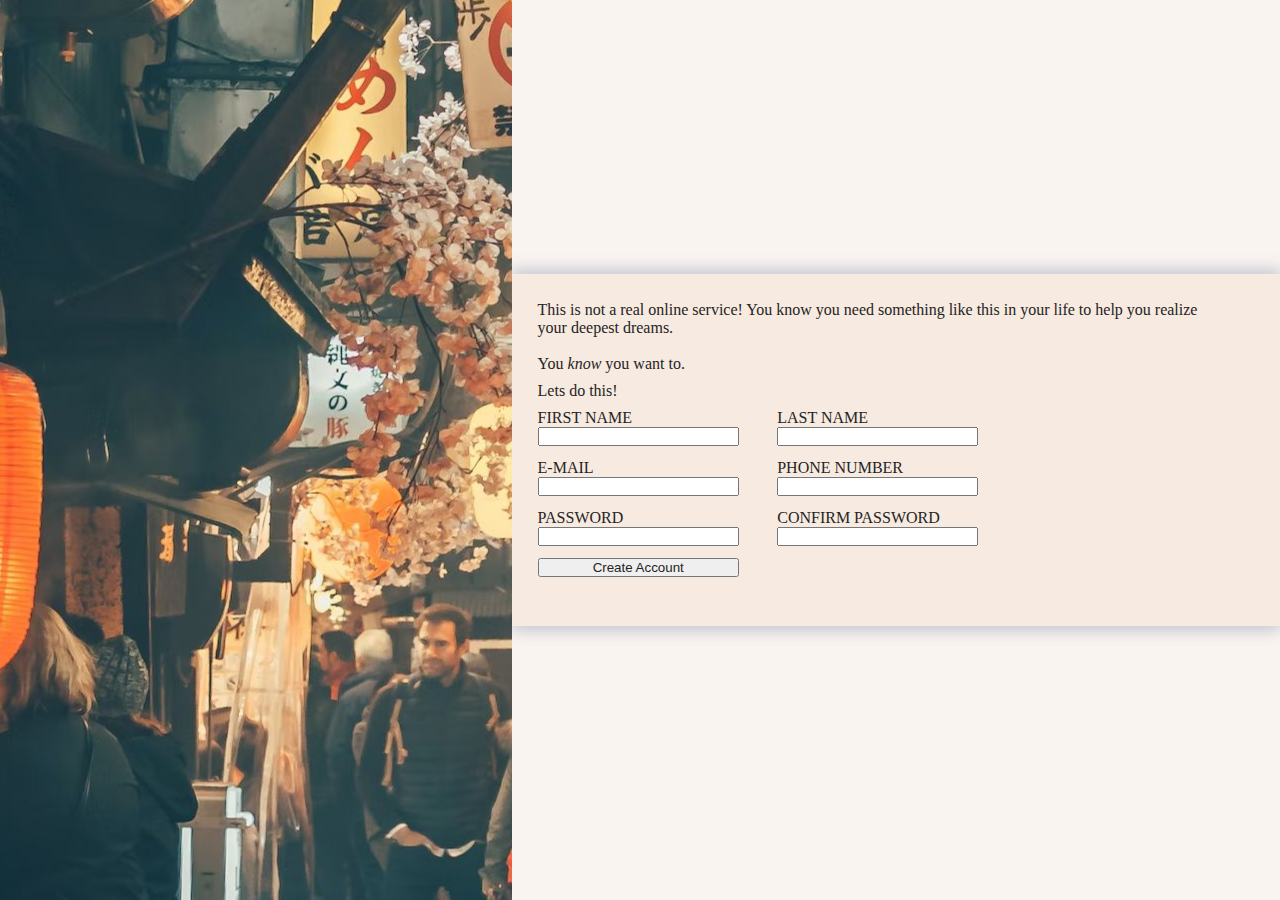
==== HTML_CSS_JS/Sign-Up-Form/index.html @ 8d41df15 "General idea worked out." ====
<!DOCTYPE html>
<html lang="en">
<head>
    <meta charset="UTF-8">
    <meta http-equiv="X-UA-Compatible" content="IE=edge">
    <meta name="viewport" content="width=device-width, initial-scale=1.0">
    <title>Document</title>
    <!--<link rel="stylesheet" type="text/css" href="style.css" />-->
    <style>
        /* Reset */
        * {
            margin: 0px;
            padding: 0px;
            box-sizing: border-box;
            color: rgb(36, 36, 36);
            /*border: 1px solid black;*/
        }
        .content {
            width: 100vw;
            height: 100vh;

            display:flex;
            flex-flow: row wrap;
        }
        .logo-space {
            width: 40vw;
            background-image:url(images/bg.jpg);
            background-position: 30%;

            z-index: 1;
        }
        .form-space {
            width: 60vw;
            display:flex;
            flex-flow: column nowrap;

            /* Text alignment */
            align-items: center;
            justify-content: center;
        }
        .container {
            padding: 3vh 0vh;
        }
        .container > div {
            width: 90%;
            padding-left: 2vw;
            padding-bottom: 1vh;
        }
        form {
            width: 90%;
            display: flex;
            flex-flow: row wrap;
        }
        form > div {
            width: 40%;
            display: flex;
            flex-flow: column nowrap;

            padding-right: 3vw;
            padding-bottom: 1vw;
        }
        .italic {
            font-style: italic;
        }
        /* Add Shadow */
        .form-space {
            background-color: #faf4f0;
        }
        .container {
            background-color: #f7eae0;
            box-shadow: 0px -5px 15px 0px #c9cbd6,
                        0px 5px 15px 0px #c9cbd6;
        }
        /*.form-space {
            background-color:aquamarine;
        }
        form {
            background-color:rgb(127, 193, 255);
        }
        .container {
            background-color:dimgrey;
        }*/
    </style>
</head>
<body>
    <div class="content">
        <div class="logo-space">

        </div>
        <div class="form-space">
            <div class="container">
                <div>
                    This is not a real online service! You know you need something 
                    like this in your life to help you realize your deepest dreams.<br /><br />
                    You <span class="italic">know</span> you want to.
                </div>
                <div class="form-intro">Lets do this!</div>
                <div>
                    <form action="#" method="post">
                        <div class="form-ele">
                            <label for="fname">FIRST NAME</label>
                            <input type="text" id="fname" name="fname">
                        </div>
                        <div class="form-ele">
                            <label for="lname">LAST NAME</label>
                            <input type="text" id="lname" name="lname">
                        </div>

                        <div class="form-ele">
                            <label for="email">E-MAIL</label>
                            <input type="text" id="email" name="email">
                        </div>
                        <div class="form-ele">
                            <label for="phoneno">PHONE NUMBER</label>
                            <input type="text" id="phoneno" name="phoneno">
                        </div>

                        <div class="form-ele">
                            <label for="pass">PASSWORD</label>
                            <input type="password" id="pass" name="pass">
                        </div>
                        <div class="form-ele">
                            <label for="cpass">CONFIRM PASSWORD</label>
                            <input type="password" id="cpass" name="cpass">
                        </div>

                        <div class="form-ele">
                            <button type="submit">Create Account</button>
                        </div>
                    </form>
                </div>
                </div>
        </div>
    </div>
</body>
</html>
---- HTML_CSS_JS/Sign-Up-Form/style.css ----
form > fieldset > div{
    display:grid;
    width: 49%;
    background: gray;
}
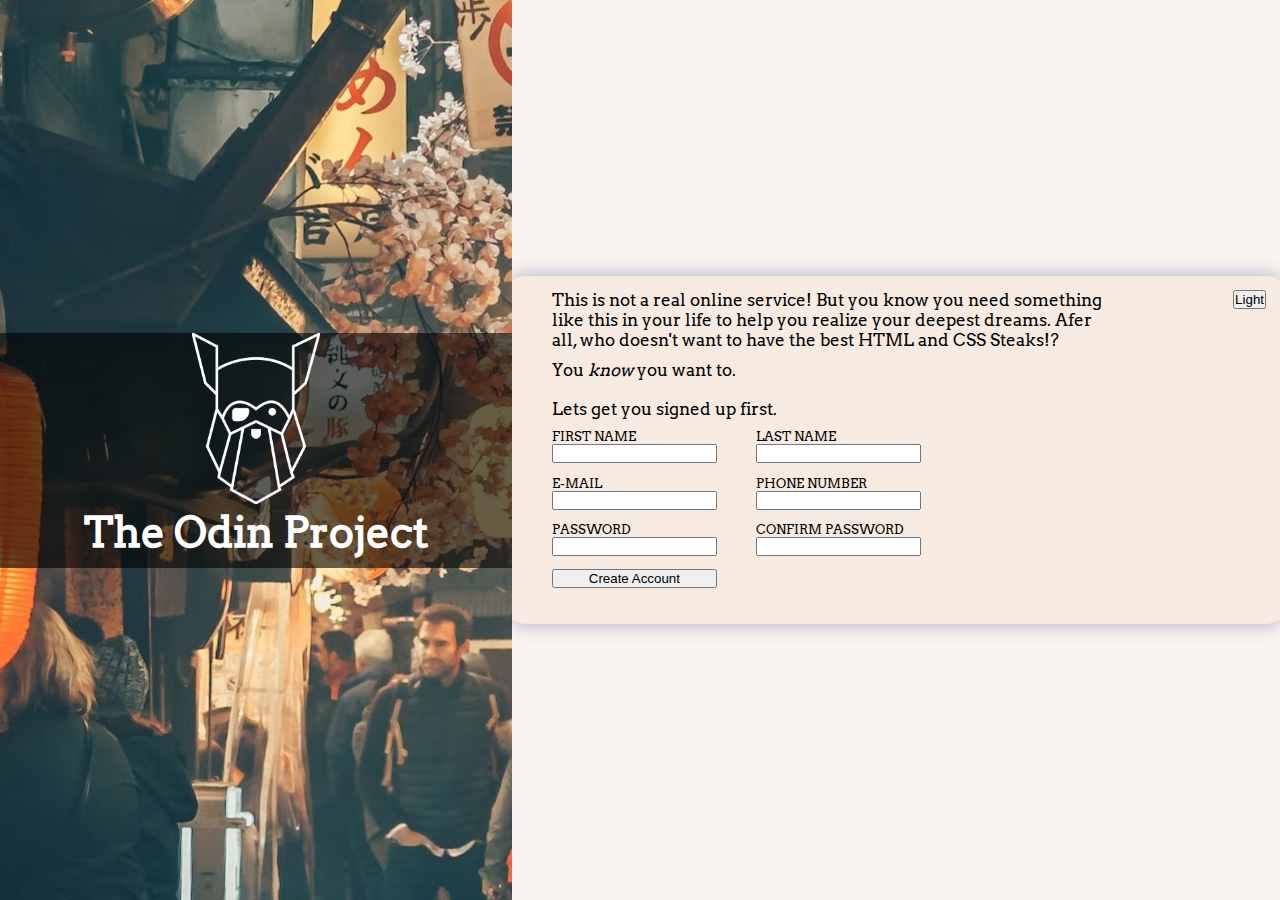
==== commit 0a20fd49: "Further layout design, cleanup and theme-switcher button." ====
--- a/HTML_CSS_JS/Sign-Up-Form/index.html
+++ b/HTML_CSS_JS/Sign-Up-Form/index.html
@@ -1,101 +1,45 @@
 <!DOCTYPE html>
-<html lang="en">
+<html class="light" lang="en">
 <head>
     <meta charset="UTF-8">
     <meta http-equiv="X-UA-Compatible" content="IE=edge">
     <meta name="viewport" content="width=device-width, initial-scale=1.0">
     <title>Document</title>
-    <!--<link rel="stylesheet" type="text/css" href="style.css" />-->
-    <style>
-        /* Reset */
-        * {
-            margin: 0px;
-            padding: 0px;
-            box-sizing: border-box;
-            color: rgb(36, 36, 36);
-            /*border: 1px solid black;*/
-        }
-        .content {
-            width: 100vw;
-            height: 100vh;
-
-            display:flex;
-            flex-flow: row wrap;
-        }
-        .logo-space {
-            width: 40vw;
-            background-image:url(images/bg.jpg);
-            background-position: 30%;
-
-            z-index: 1;
-        }
-        .form-space {
-            width: 60vw;
-            display:flex;
-            flex-flow: column nowrap;
-
-            /* Text alignment */
-            align-items: center;
-            justify-content: center;
-        }
-        .container {
-            padding: 3vh 0vh;
-        }
-        .container > div {
-            width: 90%;
-            padding-left: 2vw;
-            padding-bottom: 1vh;
-        }
-        form {
-            width: 90%;
-            display: flex;
-            flex-flow: row wrap;
-        }
-        form > div {
-            width: 40%;
-            display: flex;
-            flex-flow: column nowrap;
-
-            padding-right: 3vw;
-            padding-bottom: 1vw;
-        }
-        .italic {
-            font-style: italic;
-        }
-        /* Add Shadow */
-        .form-space {
-            background-color: #faf4f0;
-        }
-        .container {
-            background-color: #f7eae0;
-            box-shadow: 0px -5px 15px 0px #c9cbd6,
-                        0px 5px 15px 0px #c9cbd6;
-        }
-        /*.form-space {
-            background-color:aquamarine;
-        }
-        form {
-            background-color:rgb(127, 193, 255);
-        }
-        .container {
-            background-color:dimgrey;
-        }*/
-    </style>
+    <link rel="stylesheet" type="text/css" href="style.css" />
+    <script src="funcs.js"></script>
 </head>
 <body>
     <div class="content">
         <div class="logo-space">
-
+            <div>
+                <img class="odin-logo" src="images/odin_lined.png" alt="Odin Project Logo">
+                <p class="title">
+                    The Odin Project
+                </p>
+            </div>
+        <div>
+                
+            </div>
         </div>
         <div class="form-space">
             <div class="container">
+                <button class="theme-switcher">Light</button>
                 <div>
-                    This is not a real online service! You know you need something 
-                    like this in your life to help you realize your deepest dreams.<br /><br />
-                    You <span class="italic">know</span> you want to.
+                    <p>
+                        This is not a real online service! But you know you need something 
+                        like this in your life to help you realize your deepest dreams.
+                        Afer all, who doesn't want to have the best HTML and CSS Steaks!?
+                    </p>
+                    <p>
+                        You <span class="italic">know</span> you want to.
+                    </p>
                 </div>
-                <div class="form-intro">Lets do this!</div>
+
                 <div>
+                    <p class="form-intro">
+                        Lets get you signed up first.
+                    </p>
+
                     <form action="#" method="post">
                         <div class="form-ele">
                             <label for="fname">FIRST NAME</label>
@@ -129,8 +73,9 @@
                         </div>
                     </form>
                 </div>
-                </div>
+            </div>
         </div>
     </div>
 </body>
+<script>document.querySelector('.theme-switcher').addEventListener('click', switchTheme);</script>
 </html>--- a/HTML_CSS_JS/Sign-Up-Form/style.css
+++ b/HTML_CSS_JS/Sign-Up-Form/style.css
@@ -1,5 +1,140 @@
-form > fieldset > div{
-    display:grid;
-    width: 49%;
-    background: gray;
+/* Reset */
+* {
+    margin: 0px;
+    padding: 0px;
+    box-sizing: border-box;
+    /*border: 1px solid black;*/
+}
+:root.light {
+    --font-color: black;
+    --form-bg-color: #f7eae0;
+    --form-outside-color: #faf4f0;
+    --form-gradient-color: #c9cbd6;
+}
+:root.dark {
+    --font-color: white;
+    --form-bg-color: #444240;
+    --form-outside-color: #faf4f0;
+    --form-gradient-color: #c9cbd6;
+}
+:root {
+    font-size: 14px;
+    --logo-space: 40vw;
+    --form-space: 60vw;
+
+    color: var(--font-color);
+}
+
+/* Used font */
+@font-face {
+    font-family: "Arvo";
+    src: url(fonts/Arvo-Regular.ttf) format('truetype');
+}
+body {
+    font-family: "Arvo";
+}
+.content {
+    width: 100vw;
+    height: 100vh;
+
+    display:flex;
+    flex-flow: row wrap;
+}
+p {
+    padding-bottom: 1.1vh;
+}
+
+
+
+/****************
+    LOGO SPACE 
+    ***************/
+.logo-space {
+    width: var(--logo-space);
+    background-image:url(images/bg.jpg);
+    background-position: 30%;
+
+    z-index: 1;
+    
+    display: flex;
+    flex-flow: column nowrap;
+
+    align-items: center;
+    justify-content: center;
+}
+.logo-space > div {
+    width: 100%;
+    background-color: rgba(0, 0, 0, .6);
+    text-align: center;
+}
+.odin-logo {
+    width: 50%;
+    max-width: 10vw;
+}
+.title {
+    font-size: 3rem;
+    font-weight: bold;
+    color: white;
+}
+
+
+
+/****************
+    FORM SPACE 
+***************/
+.form-space {
+    width: var(--form-space);
+    display:flex;
+    flex-flow: column nowrap;
+
+    /* Text alignment */
+    align-items: center;
+    justify-content: center;
+}
+.container {
+    padding: 1rem;
+    font-size: 1.2rem;
+}
+.container > div {
+    width: 80%;
+    padding-left: 2vw;
+    padding-bottom: 1vh;
+    display: flex;
+    flex-flow: column nowrap;
+}
+label {
+    white-space: nowrap;
+    overflow: hidden;
+}
+form {
+    width: 90%;
+    display: flex;
+    flex-flow: row wrap;
+    font-size: .9rem;
+}
+form > div {
+    width: 40%;
+    display: flex;
+    flex-flow: column nowrap;
+
+    padding-right: 3vw;
+    padding-bottom: 1vw;
+}
+.italic {
+    font-style: italic;
+}
+/* Add Shadow */
+.form-space {
+    background-color: var(--form-outside-color);
+}
+.container {
+    background-color: var(--form-bg-color);
+    box-shadow:
+        0px -5px 15px 0px var(--form-gradient-color),
+        0px 5px 15px 0px var(--form-gradient-color);
+    border-radius: 2%;
+}
+
+.theme-switcher {
+    float: right;
 }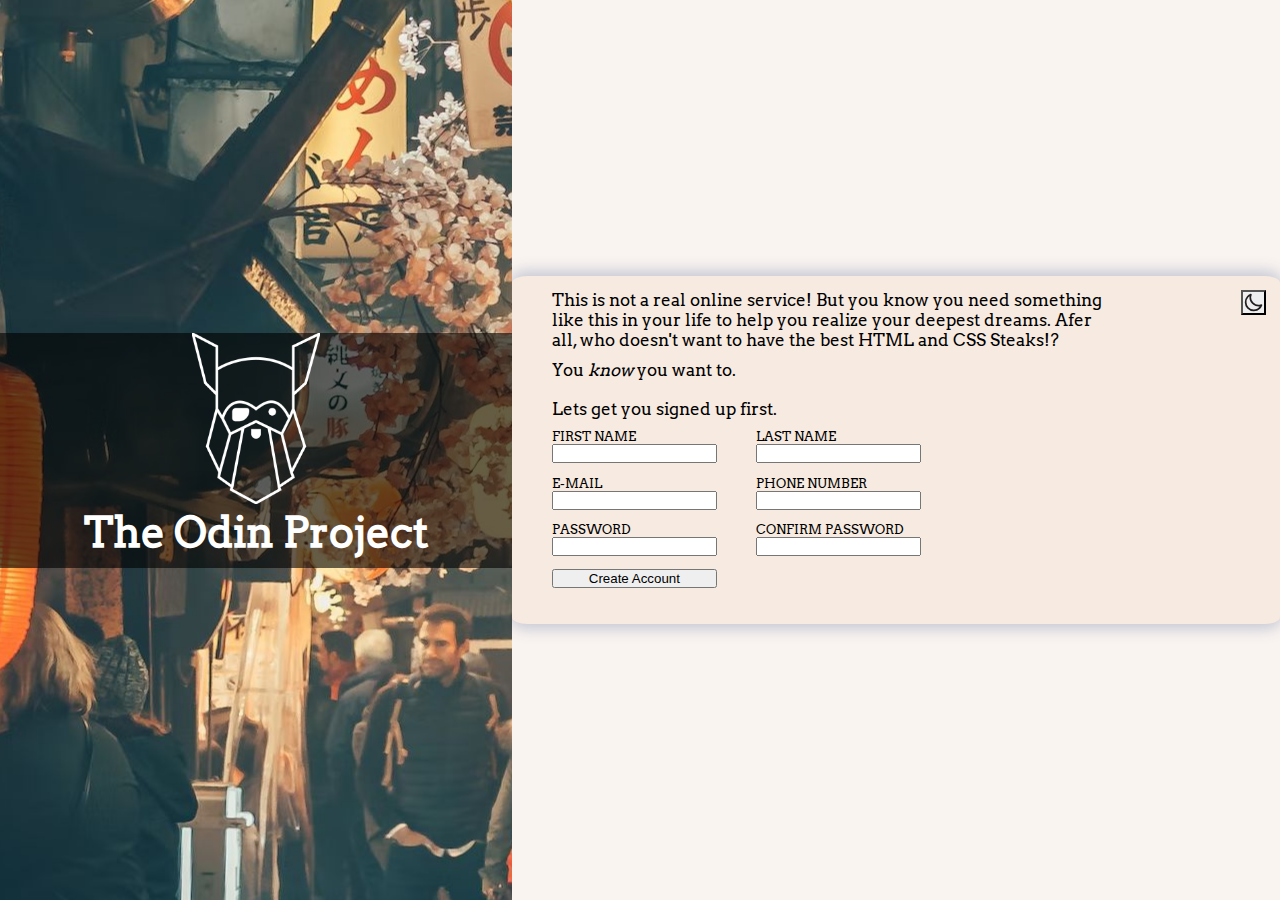
==== commit 9a2e3feb: "Added an image to the theme switcher button." ====
--- a/HTML_CSS_JS/Sign-Up-Form/index.html
+++ b/HTML_CSS_JS/Sign-Up-Form/index.html
@@ -23,7 +23,7 @@
         </div>
         <div class="form-space">
             <div class="container">
-                <button class="theme-switcher">Light</button>
+                <button class="theme-switcher"></button>
                 <div>
                     <p>
                         This is not a real online service! But you know you need something 
--- a/HTML_CSS_JS/Sign-Up-Form/style.css
+++ b/HTML_CSS_JS/Sign-Up-Form/style.css
@@ -135,6 +135,11 @@
     border-radius: 2%;
 }
 
+
 .theme-switcher {
     float: right;
+    background-image:url(images/light.svg);
+    background-repeat:no-repeat;
+    width: 25px;
+    height: 25px;
 }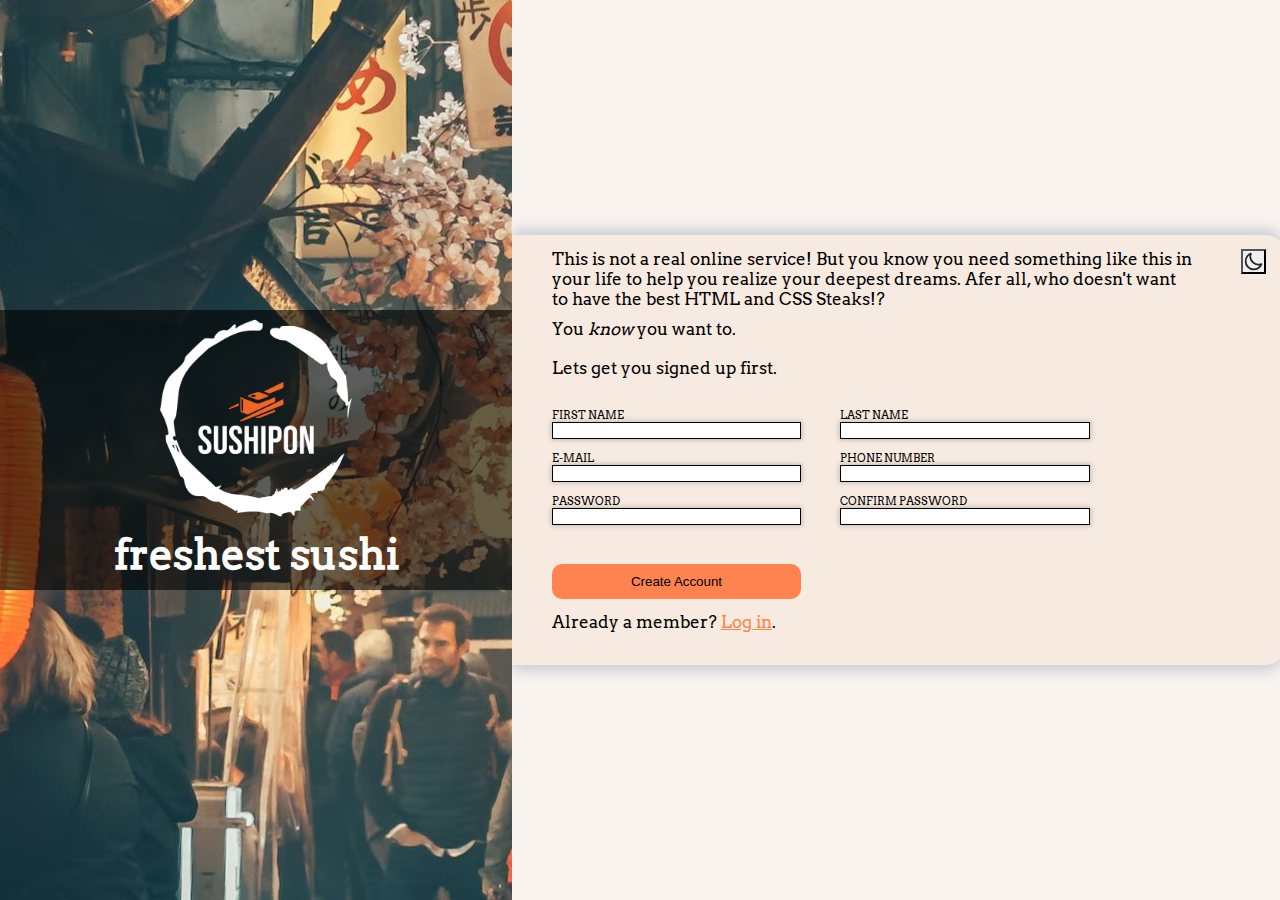
==== commit deb976a5: "Passwd form validation, branding and new logo." ====
--- a/HTML_CSS_JS/Sign-Up-Form/index.html
+++ b/HTML_CSS_JS/Sign-Up-Form/index.html
@@ -12,13 +12,10 @@
     <div class="content">
         <div class="logo-space">
             <div>
-                <img class="odin-logo" src="images/odin_lined.png" alt="Odin Project Logo">
+                <img class="odin-logo" src="images/sushipon_logo.png" alt="Odin Project Logo" />
                 <p class="title">
-                    The Odin Project
+                    freshest sushi
                 </p>
-            </div>
-        <div>
-                
             </div>
         </div>
         <div class="form-space">
@@ -35,7 +32,7 @@
                     </p>
                 </div>
 
-                <div>
+                <div class="form-container">
                     <p class="form-intro">
                         Lets get you signed up first.
                     </p>
@@ -43,39 +40,62 @@
                     <form action="#" method="post">
                         <div class="form-ele">
                             <label for="fname">FIRST NAME</label>
-                            <input type="text" id="fname" name="fname">
+                            <input type="text" id="fname" name="fname" required>
                         </div>
                         <div class="form-ele">
                             <label for="lname">LAST NAME</label>
-                            <input type="text" id="lname" name="lname">
+                            <input type="text" id="lname" name="lname" required>
                         </div>
 
                         <div class="form-ele">
                             <label for="email">E-MAIL</label>
-                            <input type="text" id="email" name="email">
+                            <input type="text" id="email" name="email" required>
                         </div>
                         <div class="form-ele">
                             <label for="phoneno">PHONE NUMBER</label>
-                            <input type="text" id="phoneno" name="phoneno">
+                            <input type="text" id="phoneno" name="phoneno" required>
                         </div>
 
                         <div class="form-ele">
                             <label for="pass">PASSWORD</label>
-                            <input type="password" id="pass" name="pass">
+                            <input type="password" id="pass" name="pass" required>
+                            <p id="passmatcherror" class="hidden">Passwords do not match.</p>
                         </div>
                         <div class="form-ele">
                             <label for="cpass">CONFIRM PASSWORD</label>
-                            <input type="password" id="cpass" name="cpass">
+                            <input type="password" id="cpass" name="cpass" required>
                         </div>
 
                         <div class="form-ele">
-                            <button type="submit">Create Account</button>
+                            <button type="button" class="submitbtn" id="submit_button">Create Account</button>
                         </div>
                     </form>
+
+                    <p>
+                        Already a member? <a href="#">Log in</a>.
+                    </p>
                 </div>
             </div>
         </div>
     </div>
 </body>
 <script>document.querySelector('.theme-switcher').addEventListener('click', switchTheme);</script>
+<script>
+    const pass = document.getElementById("pass");
+    const cpass = document.getElementById("cpass");
+    const submit_button = document.getElementById("submit_button");
+
+    const passmatcherror = document.getElementById("passmatcherror");
+
+    submit_button.addEventListener("click", (event) => {
+        
+        if(pass.value == cpass.value) {
+            passmatcherror.classList.add("hidden")
+            return true; // Replace with submit code
+        }
+        else {
+            passmatcherror.classList.remove("hidden")
+        }
+    });
+</script>
 </html>--- a/HTML_CSS_JS/Sign-Up-Form/style.css
+++ b/HTML_CSS_JS/Sign-Up-Form/style.css
@@ -12,15 +12,18 @@
     --form-gradient-color: #c9cbd6;
 }
 :root.dark {
-    --font-color: white;
-    --form-bg-color: #444240;
-    --form-outside-color: #faf4f0;
-    --form-gradient-color: #c9cbd6;
+    --font-color: #F4EEE0;
+    --form-bg-color: #222225;
+    --form-outside-color: #2d2c33;
+    --form-gradient-color: #3b313b;
 }
 :root {
     font-size: 14px;
     --logo-space: 40vw;
     --form-space: 60vw;
+    
+    --logo-accent-color: #ff834e;
+    --logo-accent-color-d: #a34c27;
 
     color: var(--font-color);
 }
@@ -42,6 +45,12 @@
 }
 p {
     padding-bottom: 1.1vh;
+}
+a {
+    color: var(--logo-accent-color);
+}
+a:hover {
+    color: var(--logo-accent-color-d);
 }
 
 
@@ -69,7 +78,7 @@
 }
 .odin-logo {
     width: 50%;
-    max-width: 10vw;
+    max-width: 15vw;
 }
 .title {
     font-size: 3rem;
@@ -96,7 +105,7 @@
     font-size: 1.2rem;
 }
 .container > div {
-    width: 80%;
+    width: 90%;
     padding-left: 2vw;
     padding-bottom: 1vh;
     display: flex;
@@ -107,19 +116,24 @@
     overflow: hidden;
 }
 form {
+    margin-top: 2em;
     width: 90%;
     display: flex;
     flex-flow: row wrap;
-    font-size: .9rem;
+    font-size: .75rem;
 }
 form > div {
-    width: 40%;
+    width: 50%;
     display: flex;
     flex-flow: column nowrap;
 
     padding-right: 3vw;
     padding-bottom: 1vw;
 }
+.form-container{
+    width: 100%;
+}
+
 .italic {
     font-style: italic;
 }
@@ -132,7 +146,46 @@
     box-shadow:
         0px -5px 15px 0px var(--form-gradient-color),
         0px 5px 15px 0px var(--form-gradient-color);
-    border-radius: 2%;
+    border-top-right-radius: 2%;
+    border-bottom-right-radius: 2%;
+}
+.submitbtn{
+    margin-top: 2em;
+    padding: 10px;
+
+    border: none;
+    border-radius: 10px;
+    background-color: var(--logo-accent-color);
+}
+.submitbtn:hover{
+    color: beige;
+    background-color: var(--logo-accent-color-d);
+    cursor: pointer;
+}
+
+input {
+    box-shadow: 0 0 5px 1px #00000033;
+    border: 1px solid #000000;
+}
+input:focus {
+    box-shadow: 0 0 5px 1px #57b3ff;
+    border: 1px solid #57b3ff;
+}
+/*input:focus:invalid {
+    box-shadow: 0 0 5px 1px #ff3838;
+    border: 1px solid #ff0000;
+}*/
+
+#passmatcherror{
+    color:#ff0000;
+}
+.hidden {
+    display: none;
+}
+.error {
+    color:#ff0000;
+    border: 1px #ff0000;
+    box-shadow: 0 0 5px 1px #ff3838;
 }
 
 
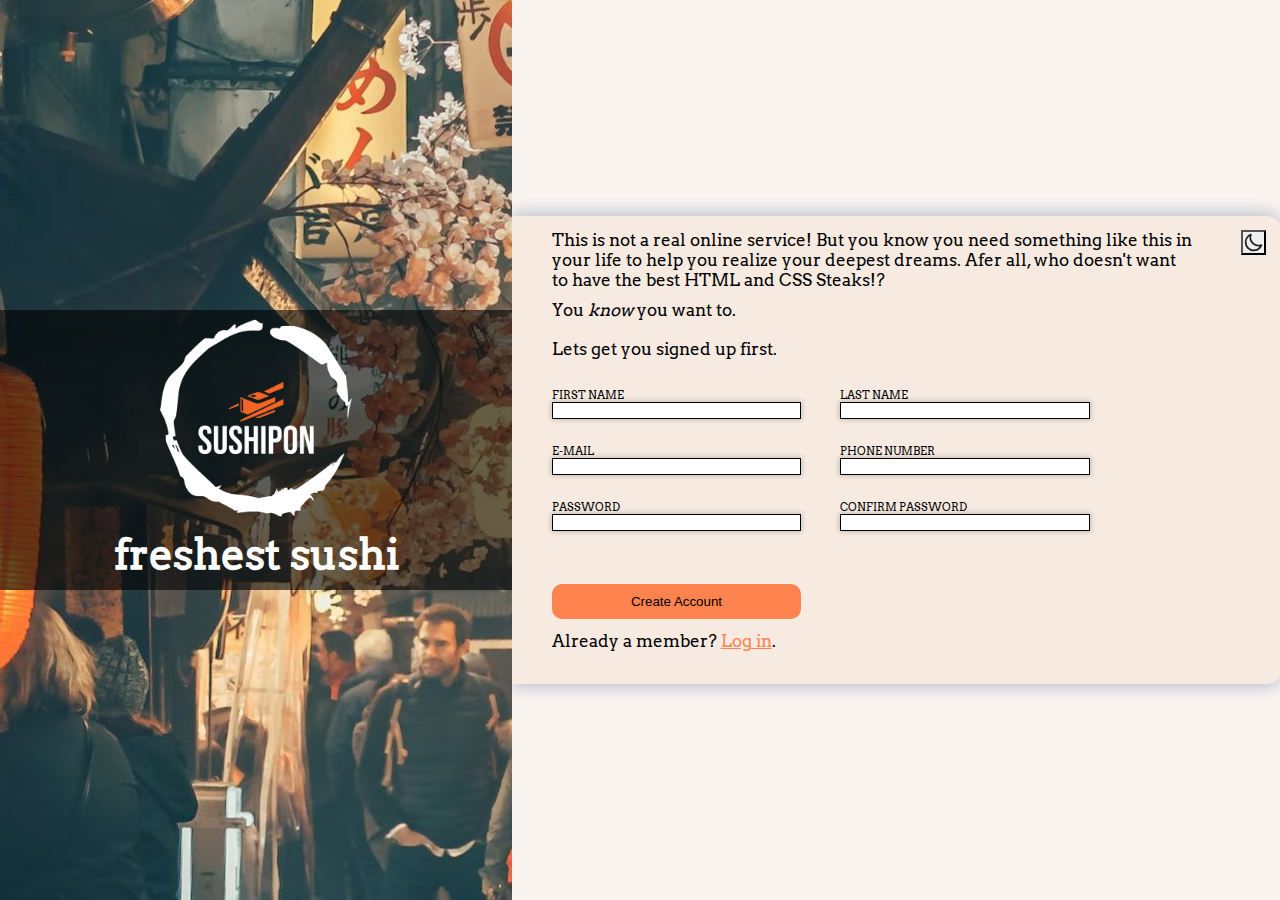
==== commit dc7a68e7: "Finished the project, probably overdid it with validation." ====
--- a/HTML_CSS_JS/Sign-Up-Form/index.html
+++ b/HTML_CSS_JS/Sign-Up-Form/index.html
@@ -37,37 +37,42 @@
                         Lets get you signed up first.
                     </p>
 
-                    <form action="#" method="post">
+                    <form action="#" method="post" id="signup_form">
                         <div class="form-ele">
                             <label for="fname">FIRST NAME</label>
                             <input type="text" id="fname" name="fname" required>
+                            <p id="fname_error" class="errortext hidden"></p>
                         </div>
                         <div class="form-ele">
                             <label for="lname">LAST NAME</label>
                             <input type="text" id="lname" name="lname" required>
+                            <p id="lname_error" class="errortext hidden"></p>
                         </div>
 
                         <div class="form-ele">
                             <label for="email">E-MAIL</label>
                             <input type="text" id="email" name="email" required>
+                            <p id="email_error" class="errortext hidden"></p>
                         </div>
                         <div class="form-ele">
                             <label for="phoneno">PHONE NUMBER</label>
                             <input type="text" id="phoneno" name="phoneno" required>
+                            <p id="phoneno_error" class="errortext hidden"></p>
                         </div>
 
                         <div class="form-ele">
                             <label for="pass">PASSWORD</label>
                             <input type="password" id="pass" name="pass" required>
-                            <p id="passmatcherror" class="hidden">Passwords do not match.</p>
+                            <p id="pass_error" class="errortext hidden"></p>
                         </div>
                         <div class="form-ele">
                             <label for="cpass">CONFIRM PASSWORD</label>
                             <input type="password" id="cpass" name="cpass" required>
+                            <p id="cpass_error" class="errortext hidden"></p>
                         </div>
 
                         <div class="form-ele">
-                            <button type="button" class="submitbtn" id="submit_button">Create Account</button>
+                            <button type="submit" class="submitbtn" id="submit_button">Create Account</button>
                         </div>
                     </form>
 
@@ -81,21 +86,23 @@
 </body>
 <script>document.querySelector('.theme-switcher').addEventListener('click', switchTheme);</script>
 <script>
+    // Form elements
+    const fname = document.getElementById("fname");
+    const lname = document.getElementById("lname");
+    const email = document.getElementById("email");
+    const phoneno = document.getElementById("phoneno");
     const pass = document.getElementById("pass");
     const cpass = document.getElementById("cpass");
-    const submit_button = document.getElementById("submit_button");
+    const signup_form = document.getElementById("signup_form");
 
-    const passmatcherror = document.getElementById("passmatcherror");
+    attachEventListenerRegex("fname", fname, "name");
+    attachEventListenerRegex("lname", lname, "name");
+    attachEventListenerRegex("email", email, "email");
+    attachEventListenerRegex("phoneno", phoneno, "phone");
+    attachEventListenerRegex("pass", pass, "passwd");
+    attachEventListenerRegex("cpass", cpass, "passwd");
+    attachPassCompareListener("cpass", pass, cpass, "passMatchFail");
 
-    submit_button.addEventListener("click", (event) => {
-        
-        if(pass.value == cpass.value) {
-            passmatcherror.classList.add("hidden")
-            return true; // Replace with submit code
-        }
-        else {
-            passmatcherror.classList.remove("hidden")
-        }
-    });
+    signup_form.addEventListener("submit", fullValidate);
 </script>
 </html>--- a/HTML_CSS_JS/Sign-Up-Form/style.css
+++ b/HTML_CSS_JS/Sign-Up-Form/style.css
@@ -57,7 +57,7 @@
 
 /****************
     LOGO SPACE 
-    ***************/
+***************/
 .logo-space {
     width: var(--logo-space);
     background-image:url(images/bg.jpg);
@@ -132,6 +132,9 @@
 }
 .form-container{
     width: 100%;
+}
+form > div > p {
+    margin-top:0.3em;
 }
 
 .italic {
@@ -171,21 +174,20 @@
     box-shadow: 0 0 5px 1px #57b3ff;
     border: 1px solid #57b3ff;
 }
-/*input:focus:invalid {
+
+#pass_error{
+    color:#ff0000;
+}
+.hidden {
+    visibility:hidden;
+}
+.error {
     box-shadow: 0 0 5px 1px #ff3838;
     border: 1px solid #ff0000;
-}*/
-
-#passmatcherror{
     color:#ff0000;
 }
-.hidden {
-    display: none;
-}
-.error {
+.errortext {
     color:#ff0000;
-    border: 1px #ff0000;
-    box-shadow: 0 0 5px 1px #ff3838;
 }
 
 
@@ -195,4 +197,16 @@
     background-repeat:no-repeat;
     width: 25px;
     height: 25px;
+}
+
+
+@media (max-width: 800px){
+    form > div {
+        width: 100%;
+        display: flex;
+        flex-flow: column wrap;
+    
+        padding-right: 3vw;
+        padding-bottom: 1vw;
+    }
 }